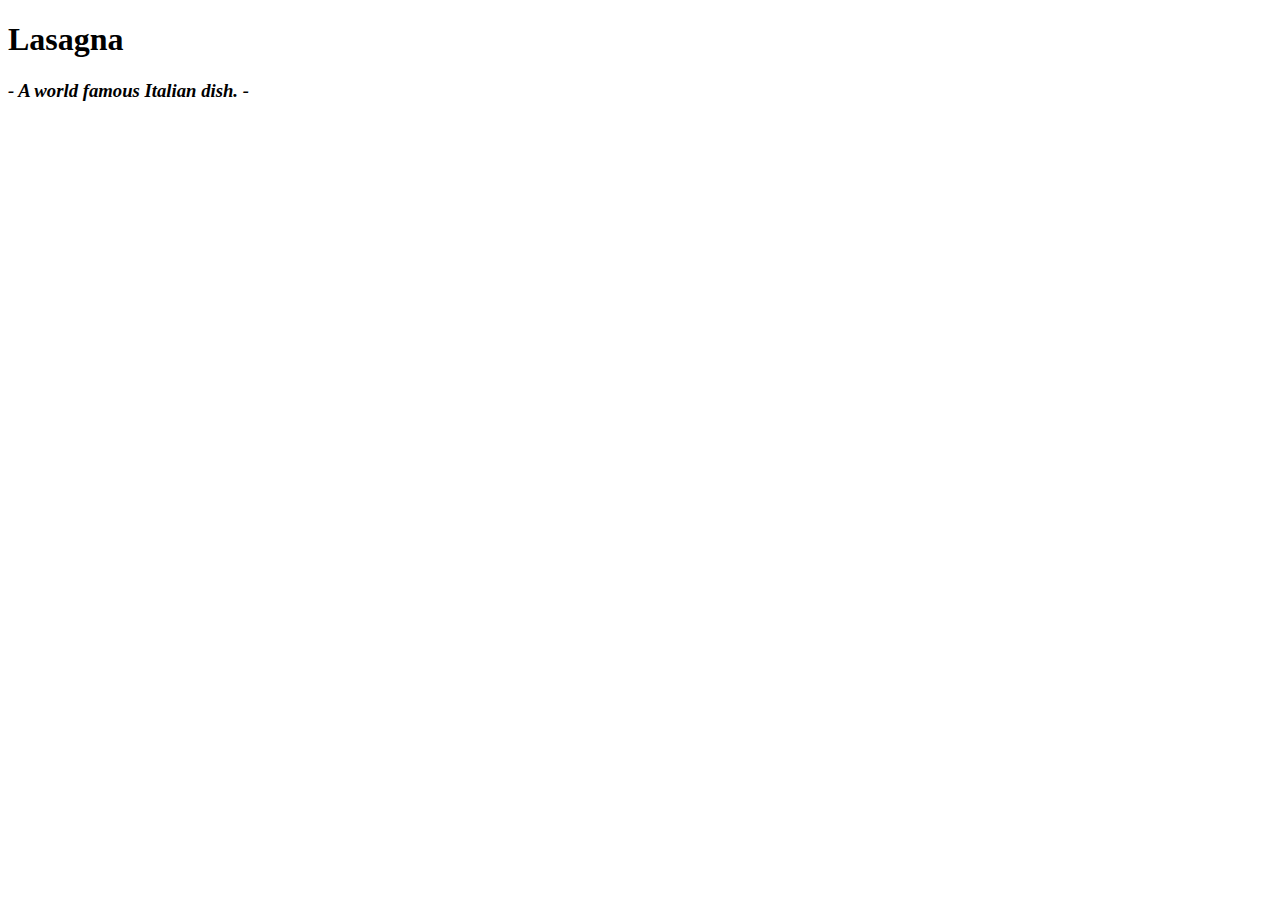
==== lasagna.html @ ef7d60ab "Initial commit. Added necessary files." ====
<!DOCTYPE html>
<html lang="en">
<head>
    <meta charset="UTF-8">
    <title>Lasagna</title>
</head>
<body>
    <h1>Lasagna</h1>
    <h3><em>- A world famous Italian dish. -</em></h3> 
</body>
</html>
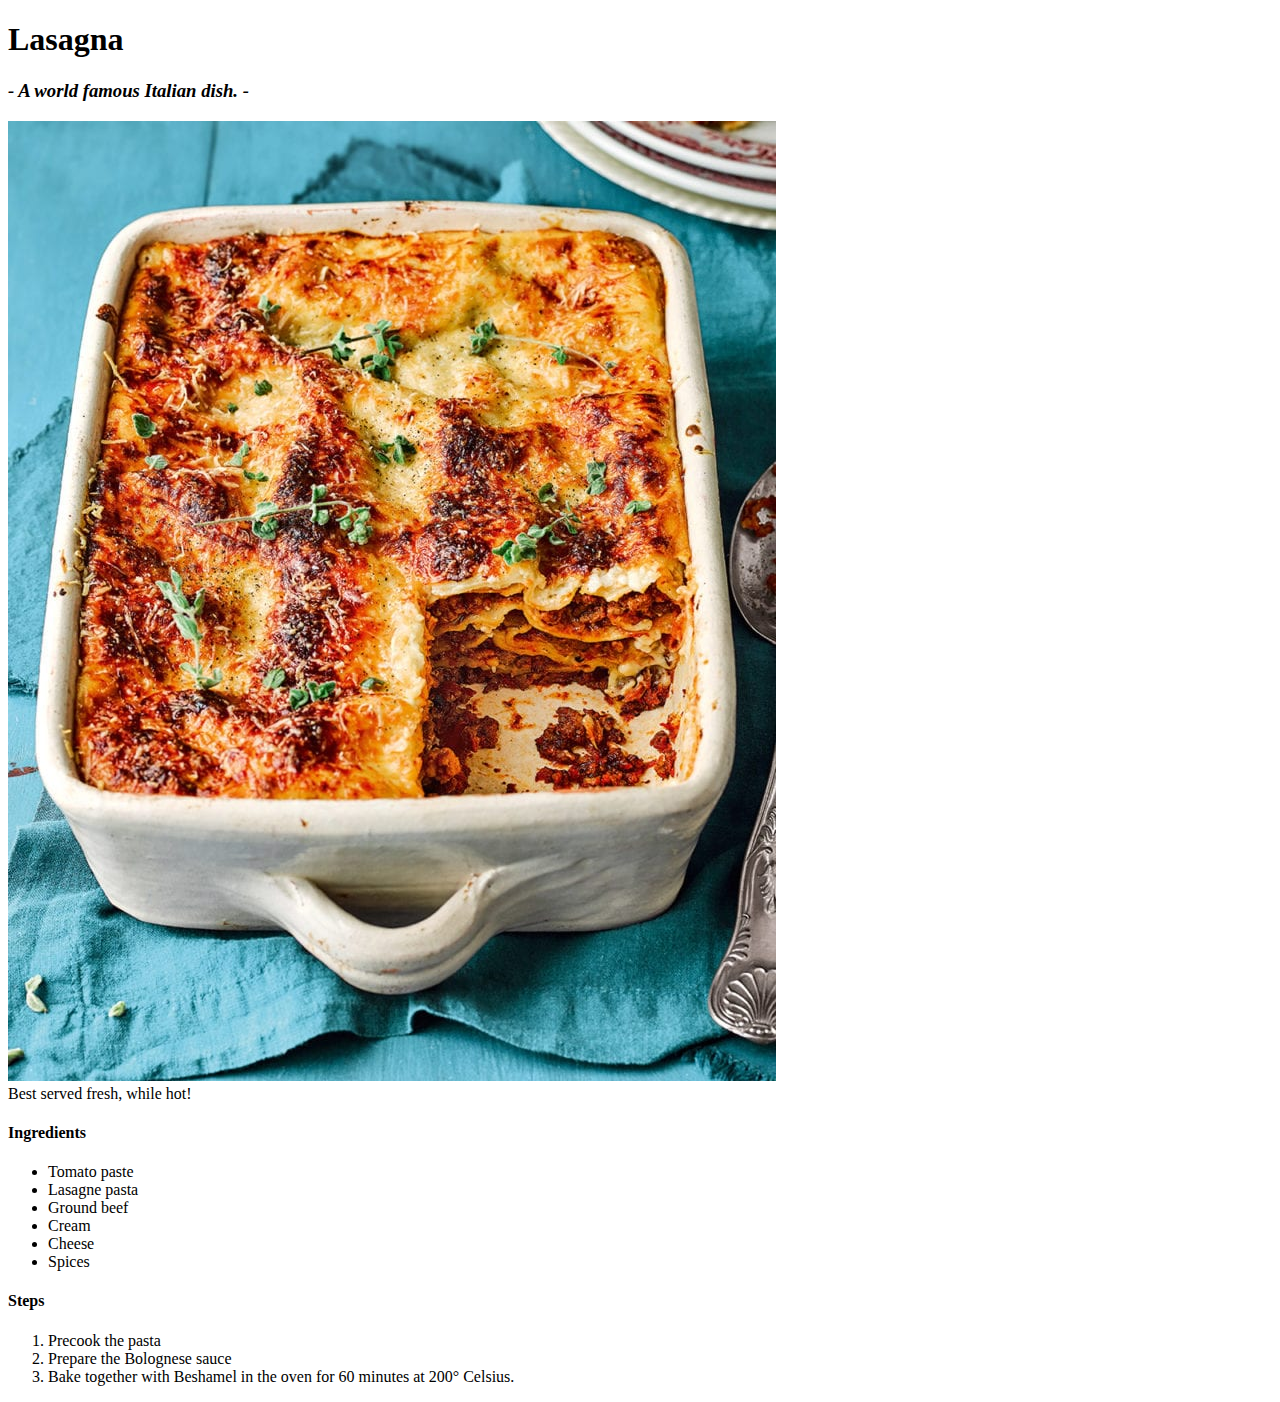
==== commit fbeb4901: "Created recipes for lasagna and sheperd's pie." ====
--- a/lasagna.html
+++ b/lasagna.html
@@ -7,5 +7,25 @@
 <body>
     <h1>Lasagna</h1>
     <h3><em>- A world famous Italian dish. -</em></h3> 
+    
+    <img src="./img/lasagne.jpg" alt="lasagne">
+    <footer>Best served fresh, while hot!</footer>
+    
+    <h4>Ingredients</h4>
+    <ul>
+        <li>Tomato paste</li>
+        <li>Lasagne pasta</li>
+        <li>Ground beef</li>
+        <li>Cream</li>
+        <li>Cheese</li>
+        <li>Spices</li>
+    </ul>
+    
+    <h4>Steps</h4>
+    <ol>
+        <li>Precook the pasta</li>
+        <li>Prepare the Bolognese sauce</li>
+        <li>Bake together with Beshamel in the oven for 60 minutes at 200° Celsius.</li>
+    </ol>
 </body>
 </html>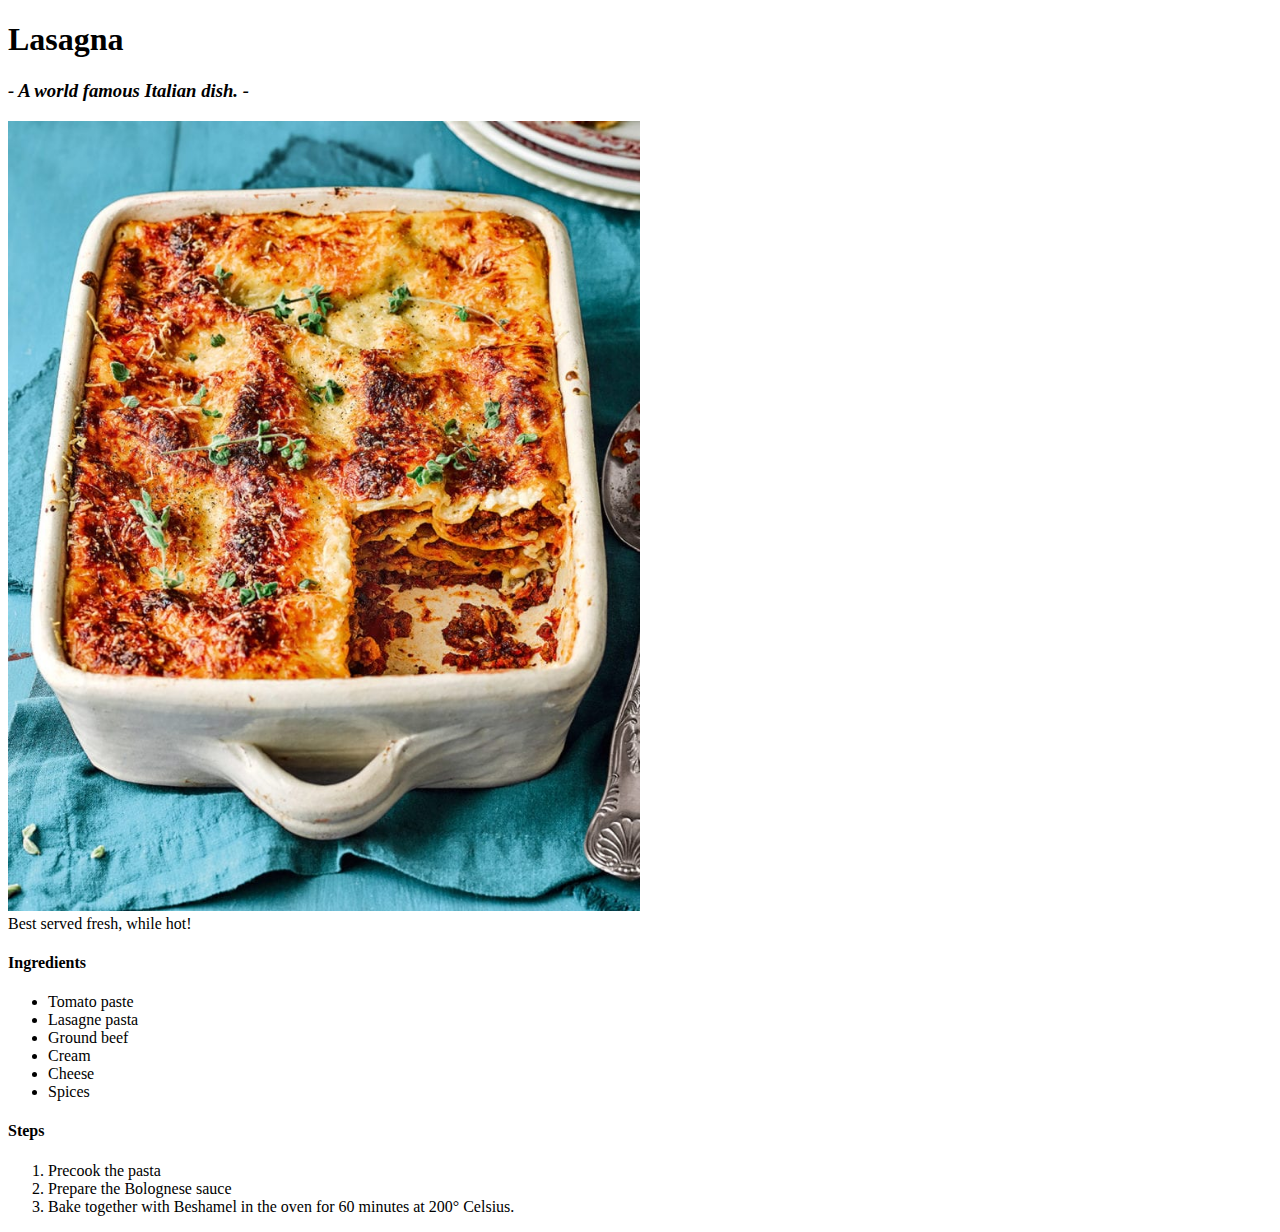
==== commit bd30d176: "Reduced image width of all dishes by 50%" ====
--- a/lasagna.html
+++ b/lasagna.html
@@ -8,7 +8,7 @@
     <h1>Lasagna</h1>
     <h3><em>- A world famous Italian dish. -</em></h3> 
     
-    <img src="./img/lasagne.jpg" alt="lasagne">
+    <img src="./img/lasagne.jpg" alt="lasagne" style="width: 50%;">
     <footer>Best served fresh, while hot!</footer>
     
     <h4>Ingredients</h4>
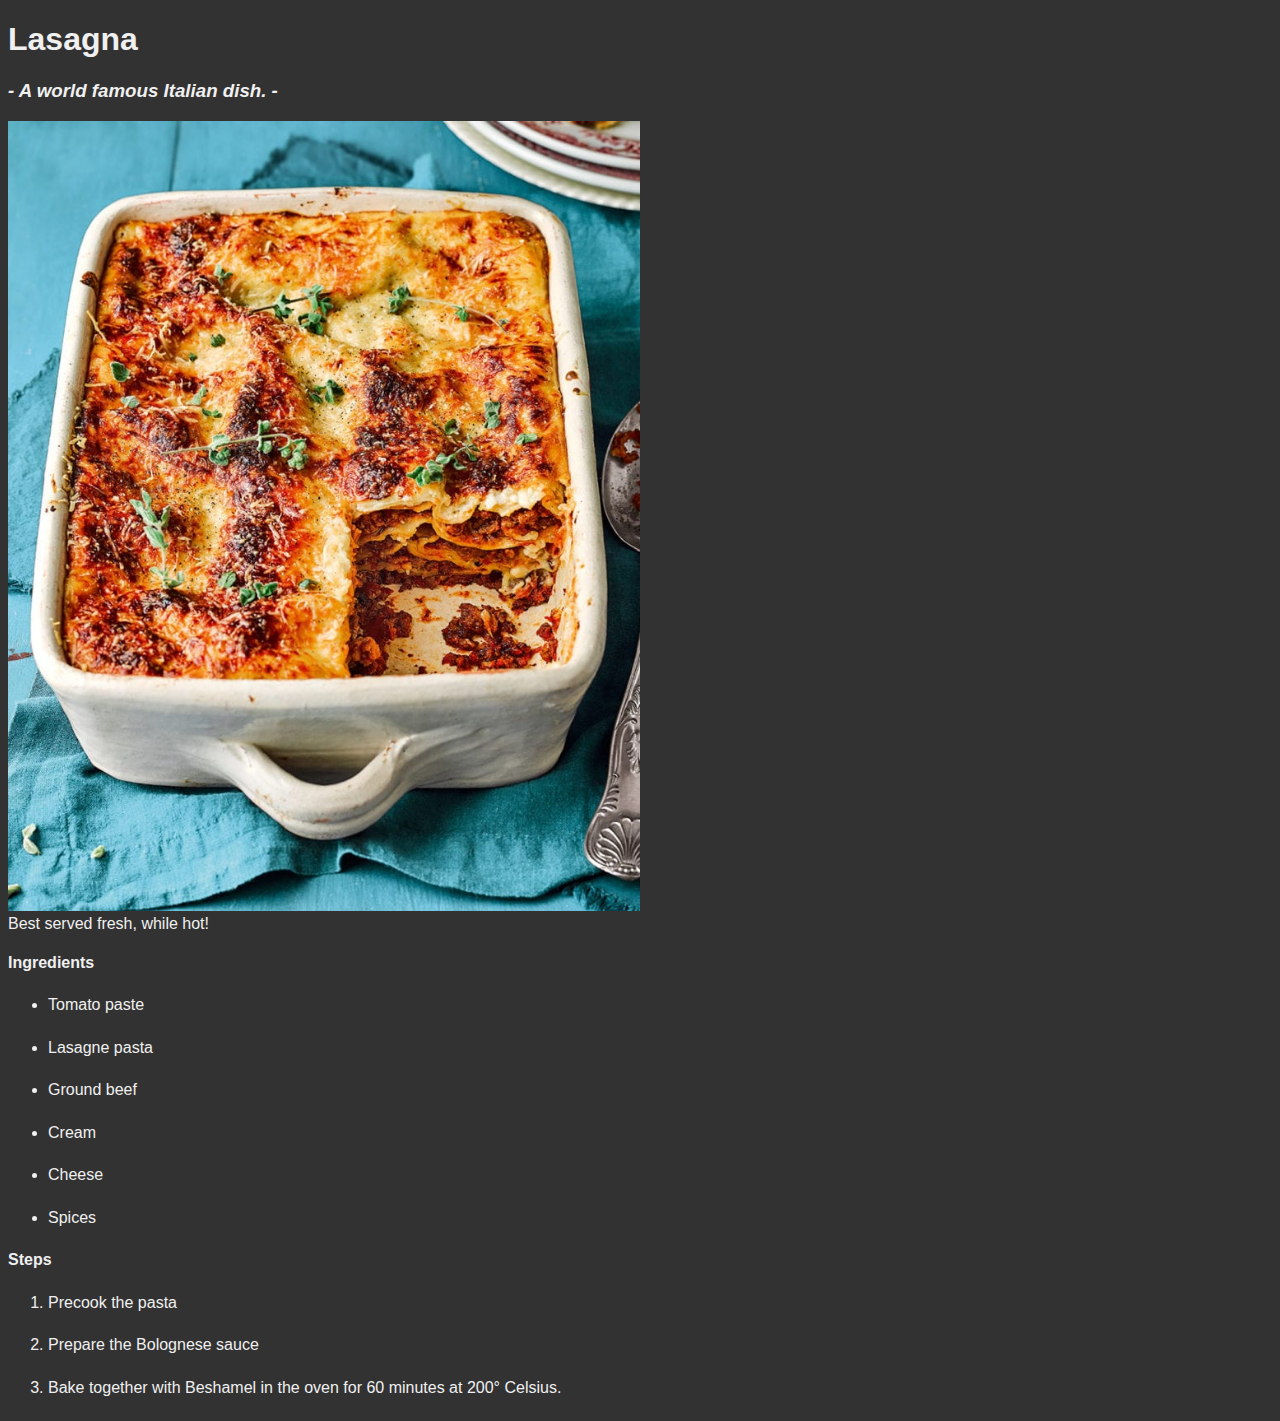
==== commit 6efe06be: "Added basic CSS" ====
--- a/lasagna.html
+++ b/lasagna.html
@@ -2,13 +2,14 @@
 <html lang="en">
 <head>
     <meta charset="UTF-8">
+    <link href="./base.css" rel="stylesheet">
     <title>Lasagna</title>
 </head>
 <body>
     <h1>Lasagna</h1>
     <h3><em>- A world famous Italian dish. -</em></h3> 
     
-    <img src="./img/lasagne.jpg" alt="lasagne" style="width: 50%;">
+    <img src="./img/lasagne.jpg" alt="lasagne">
     <footer>Best served fresh, while hot!</footer>
     
     <h4>Ingredients</h4>
--- a/base.css
+++ b/base.css
@@ -0,0 +1,29 @@
+
+body
+{
+    font-family: Verdana, Geneva, Tahoma, sans-serif;
+    color: rgb(240,240,240);
+    background-color: rgb(50,50,50);
+}
+
+img
+{
+    height: auto;
+    width: 50%;
+}
+
+li
+{
+    margin-top: 2%;
+    margin-bottom: 2%;
+}
+
+a
+{
+    color: blueviolet;
+}
+
+a:visited
+{
+    color: cadetblue;
+}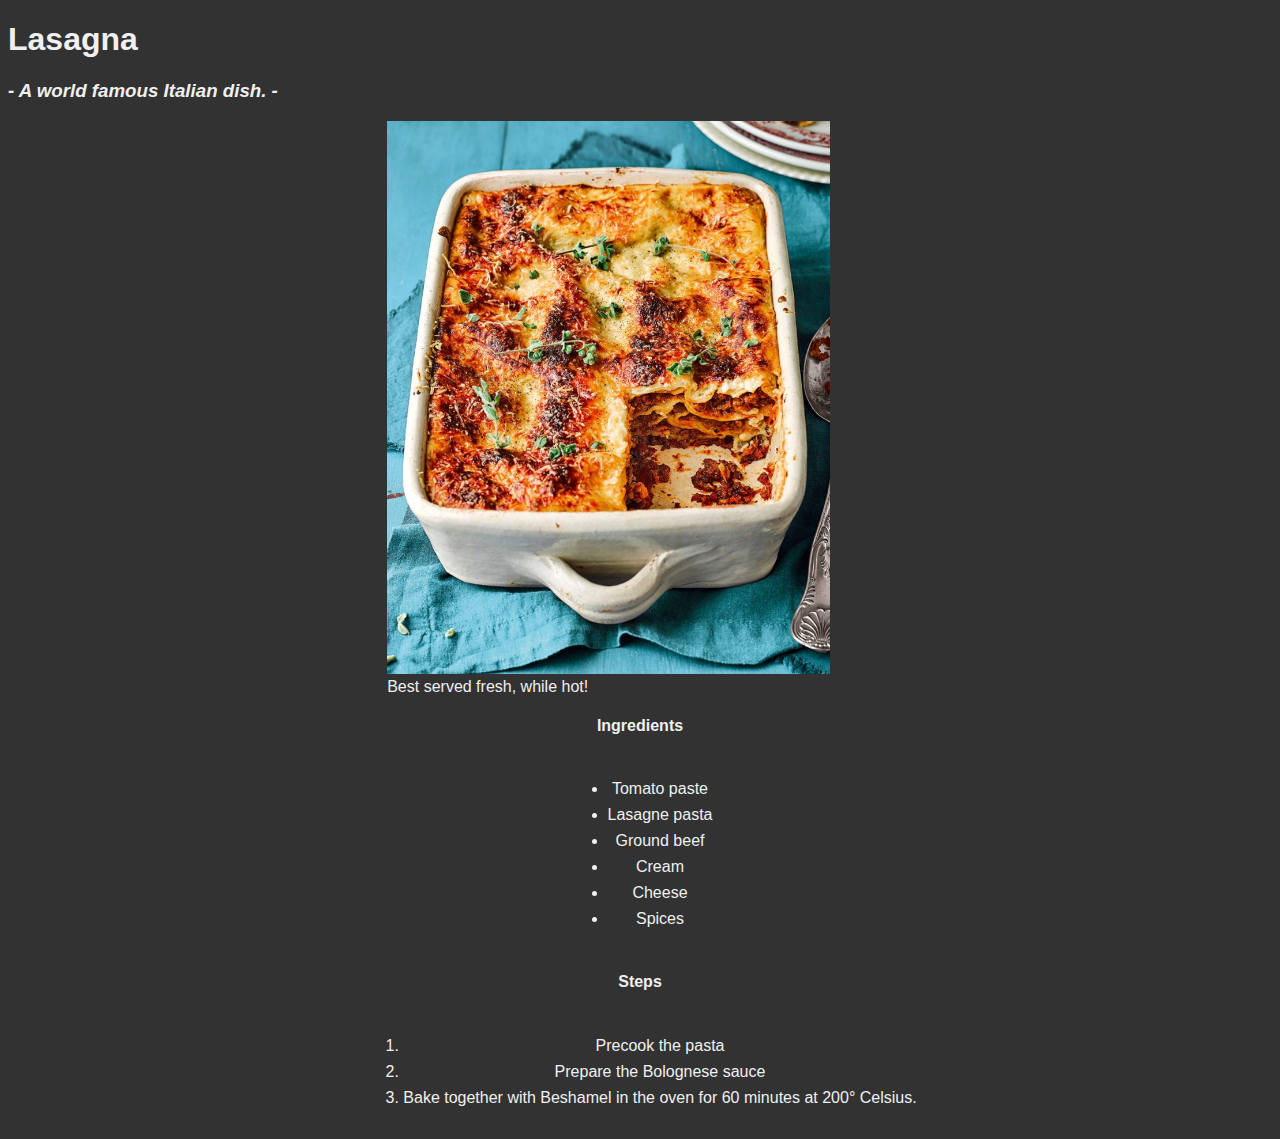
==== commit 5a7533f7: "Modified layout using basic CSS" ====
--- a/lasagna.html
+++ b/lasagna.html
@@ -1,17 +1,22 @@
 <!DOCTYPE html>
 <html lang="en">
+
 <head>
     <meta charset="UTF-8">
     <link href="./base.css" rel="stylesheet">
+    <link href="./lasagna.css" rel="stylesheet">
     <title>Lasagna</title>
 </head>
+
 <body>
     <h1>Lasagna</h1>
-    <h3><em>- A world famous Italian dish. -</em></h3> 
-    
-    <img src="./img/lasagne.jpg" alt="lasagne">
-    <footer>Best served fresh, while hot!</footer>
-    
+    <h3><em>- A world famous Italian dish. -</em></h3>
+
+    <div class="img-wrap">
+        <img src="./img/lasagne.jpg" alt="lasagne">
+        <footer>Best served fresh, while hot!</footer>
+    </div>
+    <div class="content">
     <h4>Ingredients</h4>
     <ul>
         <li>Tomato paste</li>
@@ -21,12 +26,14 @@
         <li>Cheese</li>
         <li>Spices</li>
     </ul>
-    
+
     <h4>Steps</h4>
     <ol>
         <li>Precook the pasta</li>
         <li>Prepare the Bolognese sauce</li>
         <li>Bake together with Beshamel in the oven for 60 minutes at 200° Celsius.</li>
     </ol>
+    </div>
 </body>
+
 </html>--- a/lasagna.css
+++ b/lasagna.css
@@ -0,0 +1,24 @@
+img
+{
+    height: auto;
+    width: 50%;
+}
+
+.img-wrap{
+    margin-left: 30%;
+}
+
+.content
+{
+    text-align: center;
+}
+
+ul,ol{
+    display: inline-block;
+}
+
+li
+{
+    margin-top: 8px;
+    margin-bottom: 8px;
+}